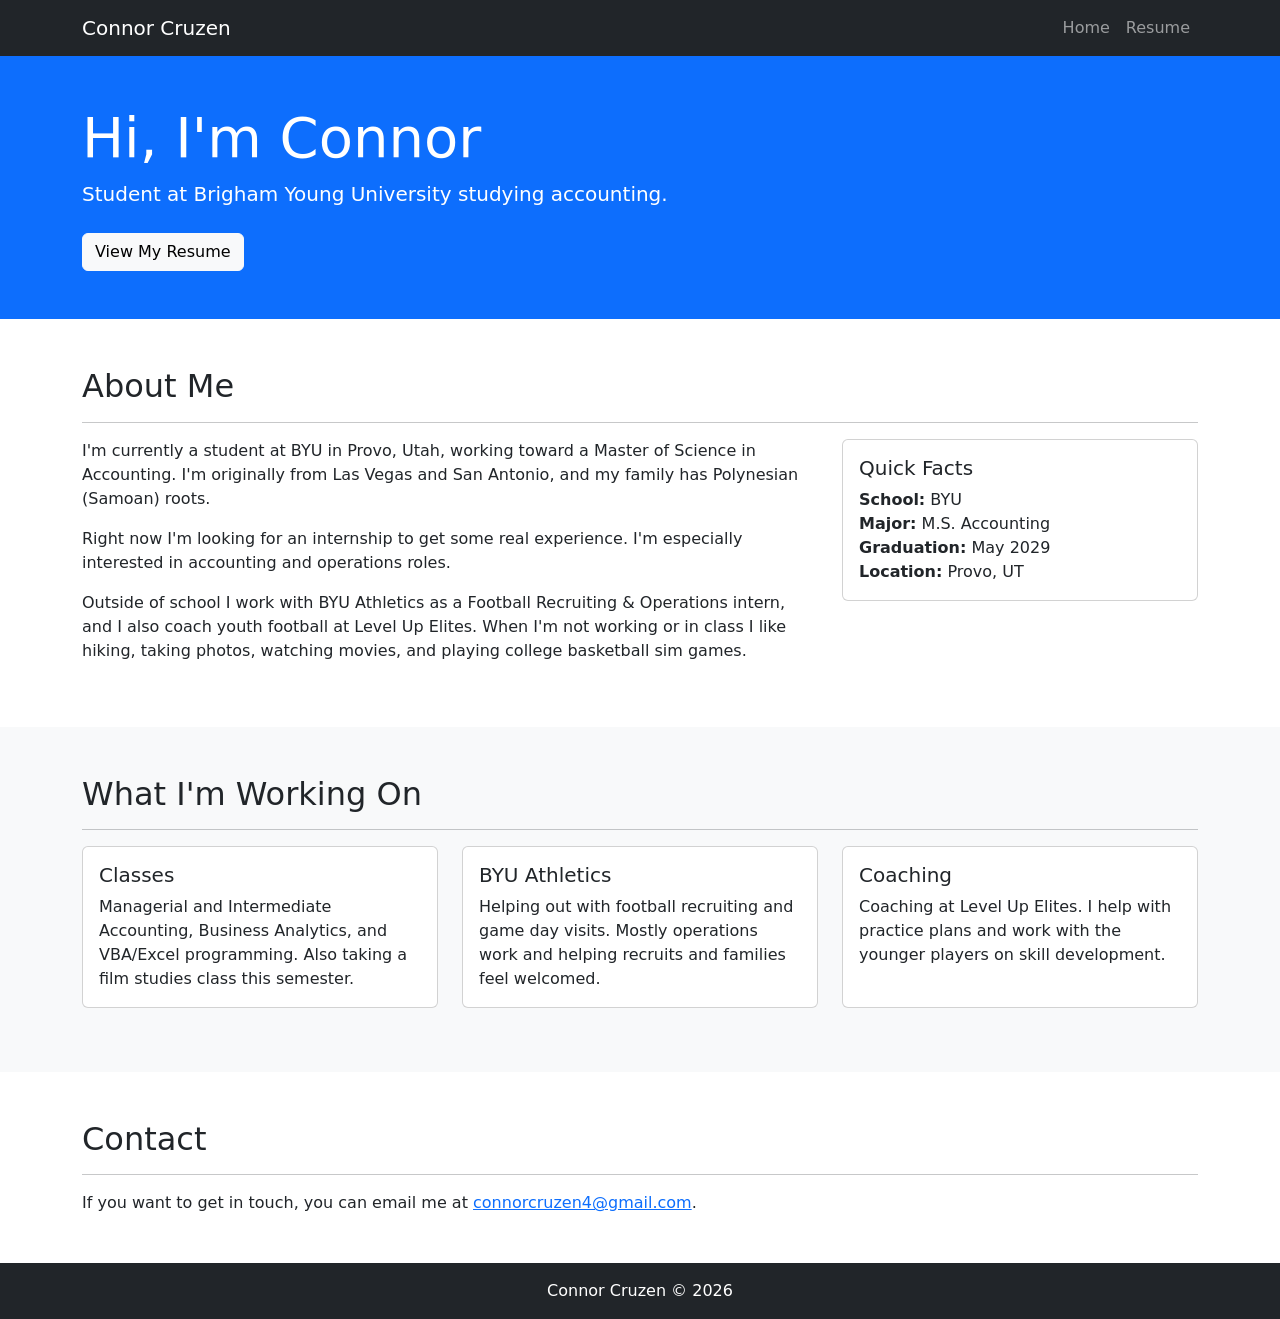
==== index.html @ 36b1a5be "Add files via upload" ====
<!DOCTYPE html>
<html lang="en">
<head>
	<meta charset="UTF-8">
	<meta name="viewport" content="width=device-width, initial-scale=1.0">
	<title>Connor Cruzen</title>
	<link href="https://cdn.jsdelivr.net/npm/bootstrap@5.3.2/dist/css/bootstrap.min.css" rel="stylesheet">
</head>
<body>

<!-- Navbar -->
<nav class="navbar navbar-expand-lg navbar-dark bg-dark">
	<div class="container">
		<a class="navbar-brand" href="index.html">Connor Cruzen</a>
		<button class="navbar-toggler" type="button" data-bs-toggle="collapse" data-bs-target="#navbarNav">
			<span class="navbar-toggler-icon"></span>
		</button>
		<div class="collapse navbar-collapse" id="navbarNav">
			<ul class="navbar-nav ms-auto">
				<li class="nav-item"><a class="nav-link" href="index.html">Home</a></li>
				<li class="nav-item"><a class="nav-link" href="resume.html">Resume</a></li>
			</ul>
		</div>
	</div>
</nav>

<!-- Hero -->
<div class="bg-primary text-white py-5">
	<div class="container">
		<h1 class="display-4">Hi, I'm Connor</h1>
		<p class="lead">Student at Brigham Young University studying accounting.</p>
		<a href="resume.html" class="btn btn-light mt-2">View My Resume</a>
	</div>
</div>

<!-- About -->
<div class="container my-5">
	<h2>About Me</h2>
	<hr>
	<div class="row">
		<div class="col-md-8">
			<p>I'm currently a student at BYU in Provo, Utah, working toward a Master of Science in Accounting. I'm originally from Las Vegas and San Antonio, and my family has Polynesian (Samoan) roots.</p>
			<p>Right now I'm looking for an internship to get some real experience. I'm especially interested in accounting and operations roles.</p>
			<p>Outside of school I work with BYU Athletics as a Football Recruiting & Operations intern, and I also coach youth football at Level Up Elites. When I'm not working or in class I like hiking, taking photos, watching movies, and playing college basketball sim games.</p>
		</div>
		<div class="col-md-4">
			<div class="card">
				<div class="card-body">
					<h5 class="card-title">Quick Facts</h5>
					<ul class="list-unstyled mb-0">
						<li><strong>School:</strong> BYU</li>
						<li><strong>Major:</strong> M.S. Accounting</li>
						<li><strong>Graduation:</strong> May 2029</li>
						<li><strong>Location:</strong> Provo, UT</li>
					</ul>
				</div>
			</div>
		</div>
	</div>
</div>

<!-- Experience cards -->
<div class="bg-light py-5">
	<div class="container">
		<h2>What I'm Working On</h2>
		<hr>
		<div class="row">
			<div class="col-md-4 mb-3">
				<div class="card h-100">
					<div class="card-body">
						<h5 class="card-title">Classes</h5>
						<p class="card-text">Managerial and Intermediate Accounting, Business Analytics, and VBA/Excel programming. Also taking a film studies class this semester.</p>
					</div>
				</div>
			</div>
			<div class="col-md-4 mb-3">
				<div class="card h-100">
					<div class="card-body">
						<h5 class="card-title">BYU Athletics</h5>
						<p class="card-text">Helping out with football recruiting and game day visits. Mostly operations work and helping recruits and families feel welcomed.</p>
					</div>
				</div>
			</div>
			<div class="col-md-4 mb-3">
				<div class="card h-100">
					<div class="card-body">
						<h5 class="card-title">Coaching</h5>
						<p class="card-text">Coaching at Level Up Elites. I help with practice plans and work with the younger players on skill development.</p>
					</div>
				</div>
			</div>
		</div>
	</div>
</div>

<!-- Contact -->
<div class="container my-5">
	<h2>Contact</h2>
	<hr>
	<p>If you want to get in touch, you can email me at <a href="mailto:connorcruzen4@gmail.com">connorcruzen4@gmail.com</a>.</p>
</div>

<!-- Footer -->
<footer class="bg-dark text-white text-center py-3">
	<p class="mb-0">Connor Cruzen &copy; 2026</p>
</footer>

<script src="https://cdn.jsdelivr.net/npm/bootstrap@5.3.2/dist/js/bootstrap.bundle.min.js"></script>
</body>
</html>
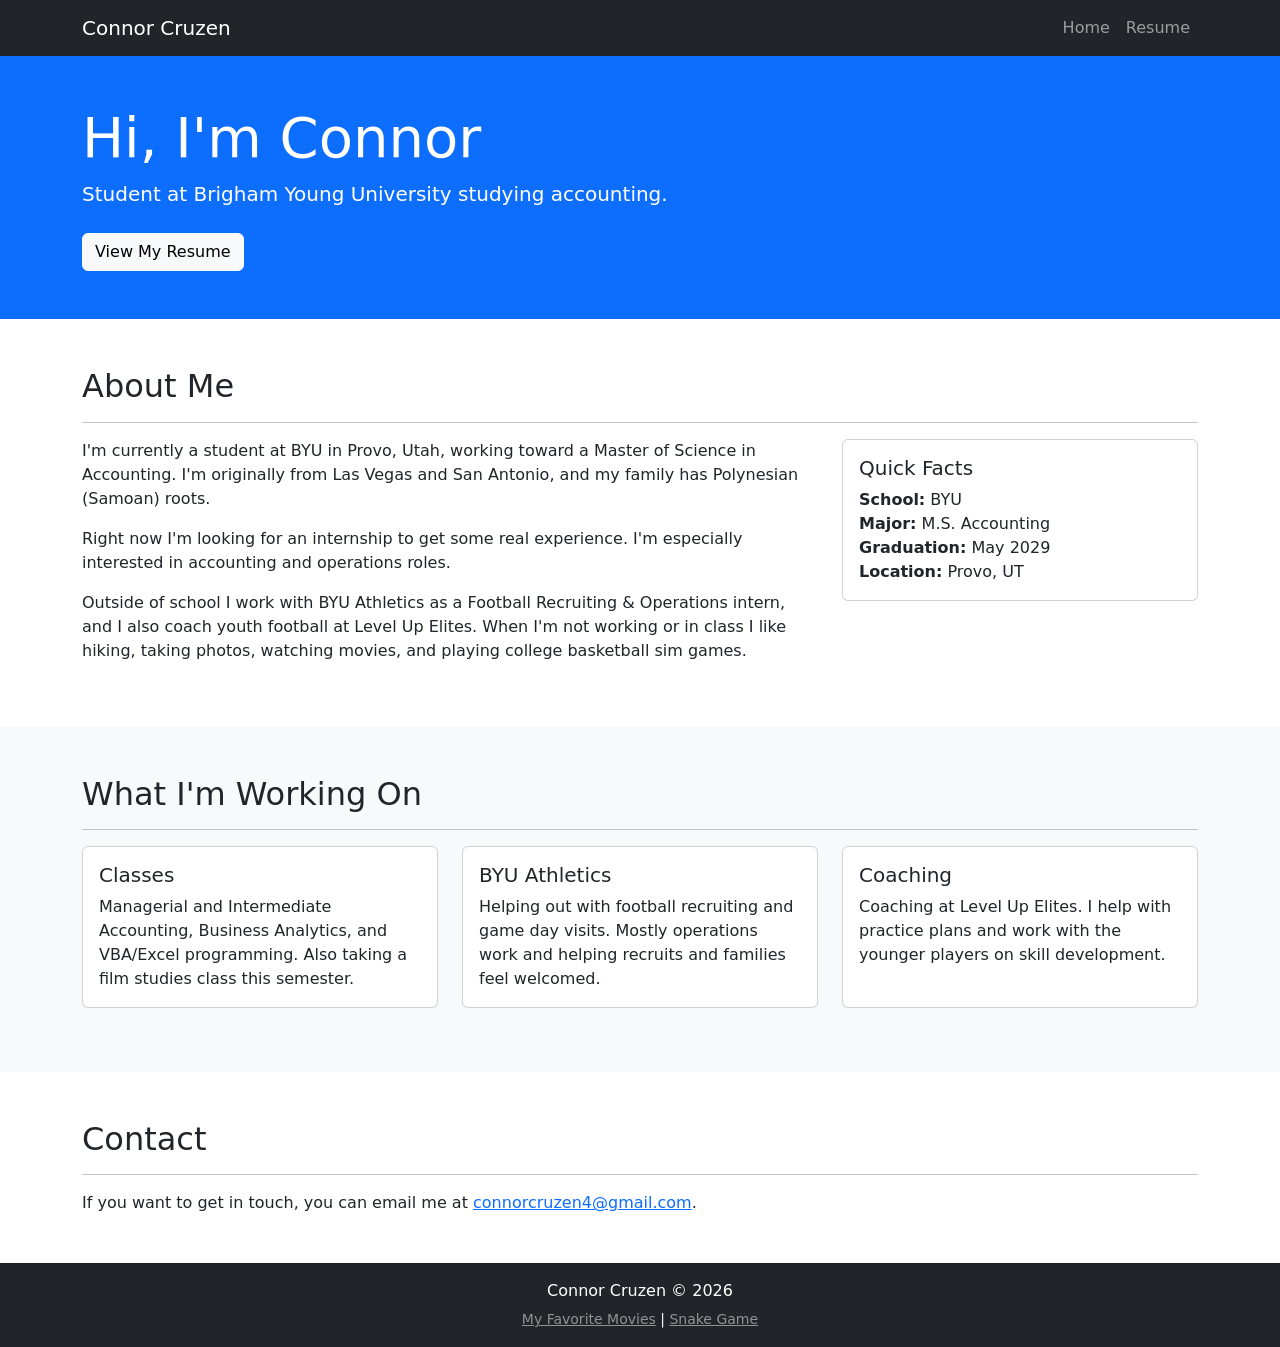
==== commit 011cc50e: "Add files via upload" ====
--- a/index.html
+++ b/index.html
@@ -102,7 +102,8 @@
 
 <!-- Footer -->
 <footer class="bg-dark text-white text-center py-3">
-	<p class="mb-0">Connor Cruzen &copy; 2026</p>
+	<p class="mb-1">Connor Cruzen &copy; 2026</p>
+	<p class="mb-0"><small><a href="films.html" class="text-white-50">My Favorite Movies</a> | <a href="snake.html" class="text-white-50">Snake Game</a></small></p>
 </footer>
 
 <script src="https://cdn.jsdelivr.net/npm/bootstrap@5.3.2/dist/js/bootstrap.bundle.min.js"></script>
